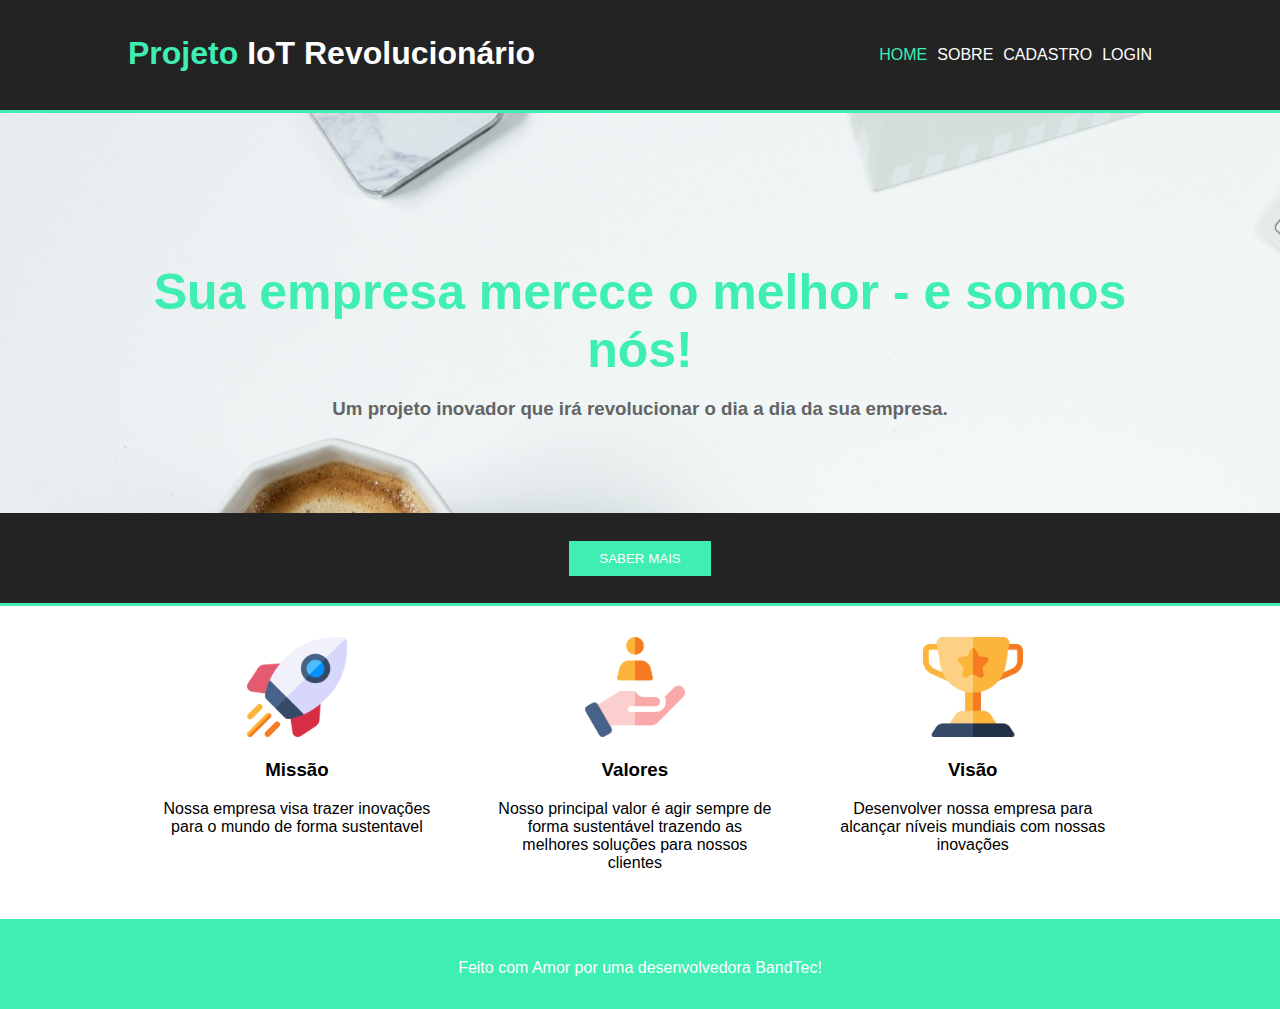
==== Projeto IoT Revolucionário/index.html @ 6df68c68 "Atualizando o que foi feito até a aula do dia 19/03" ====
<!DOCTYPE html>
<html lang="en">

<head>
    <meta charset="UTF-8">
    <meta http-equiv="X-UA-Compatible" content="IE=edge">
    <meta name="viewport" content="width=device-width, initial-scale=1.0">
    <title>Projeto IOT Revolucionário</title>

    <link rel="stylesheet" href="styles.css">

</head>

<body>
    <div class="header">
        <div class="container">
            <h1 class="logo"><span class="destaque">Projeto</span> IoT Revolucionário</h1>
        
            <ul class="navbar">
                <li><span class="destaque">Home</span></li>
                <li>Sobre</li>
                <li>Cadastro</li>
                <li>Login</li>
            </ul>
        </div>
    </div>

    <div class="banner"> <!-- jumbotron -->
        <div class="container">
            <h1 class="destaque">
                Sua empresa merece o melhor - e somos nós!
            </h1>
            <h3>
                Um projeto inovador que irá revolucionar o dia a dia da sua empresa. 
            </h3>
        </div>
    </div>

    <div class="saiba-mais">
        <div class="container">
            <button>Saber mais</button>
        </div>
    </div>
    
    <div class="box">
        <div class="container">
            <div class="box-item">
                <img src="img/missao.png" alt="Icone Missão">
                <h3>
                    Missão
                </h3>
                <p>Nossa empresa visa trazer inovações para o mundo de forma sustentavel</p>
            </div>
            <div class="box-item">
                <img src="img/valores.png" alt="Icone Valores">
                <h3>
                    Valores
                </h3>
                <p>Nosso principal valor é agir sempre de forma sustentável trazendo as melhores soluções para nossos clientes</p>
            </div>
            <div class="box-item">
                <img src="img/visao.png" alt="Icone Visão">
                <h3>
                    Visão
                </h3>
                <p>Desenvolver nossa empresa para alcançar níveis mundiais com nossas inovações</p>
            </div>
        </div>
    </div>

    <div class="footer">
        <div class="container">
            <h4>Feito com Amor por <a href="https://github.com/BiaVediner">uma desenvolvedora BandTec!</a></h4>
        </div>
    </div>
</body>

</html>
---- Projeto IoT Revolucionário/styles.css ----
body {
    font-family: Arial,sans-serif;
    margin: 0;
}

.header {
    background-color: #232323;
    color: #fff;
    overflow: auto;
    border-bottom: 3px solid rgb(62, 238, 179);
    /* border: espessura, estilo, cor */
    padding: 30px 0 30px 0;
    /* padding: acima direita abaixo esquerda */
}

.container {
    width: 80%;
    margin: auto;
}

.navbar {
    list-style: none;
    float: right;

}

.logo {
    margin: 0;
    float: left;
    padding-top: 5px;
}

.navbar li {
    float: left;
    margin-left: 10px; 
    text-transform: uppercase;
}

.destaque {
    color: rgb(62, 238, 179);
}

/* BANNNER */

.banner {
    text-align: center;
    background: rgb(207, 207, 207) url(img/banner-fundo.jpg) no-repeat fixed;
    /* background-color: rgb(207, 207, 207);
    background-image: url(img/banner.jpg);
    background-repeat: no-repeat; */
    background-size: cover;
    height: 400px;
}

.banner h1 {
    margin: 0;
    font-size: 50px;
    padding-top: 150px;
}

.banner h3 {
    color: #646464;
}

/* SAIBA MAIS*/

.saiba-mais button {
    border: 0;
    background-color: rgb(62, 238, 179);
    color: #fff;
    text-transform: uppercase; 
    padding: 10px 30px;
    margin-top: 28px;
}

.saiba-mais {
    text-align: center;
    background-color: #232323;
    height: 90px;
}

/* MISSAO VISAO VALORES*/

.box {
    border-top: 3px solid rgb(62, 238, 179);
    overflow: auto;
}

.box img {
    height: 100px;
    /*por boas práticas sempre mexer na altura*/
}

.box-item {
    float: left;
    text-align: center;
    width: 27%;
    padding: 3%;
}

/*FOOTER*/

.footer {
   text-align: center;
   background-color: rgb(62, 238, 179);
   height: 90px
}

.footer h4 {
    margin: 0;
    font-weight: 100;
    color: #fff;
    padding-top: 40px;
    cursor: pointer;
}

.footer a {
    text-decoration: none;
    color: #fff;
}
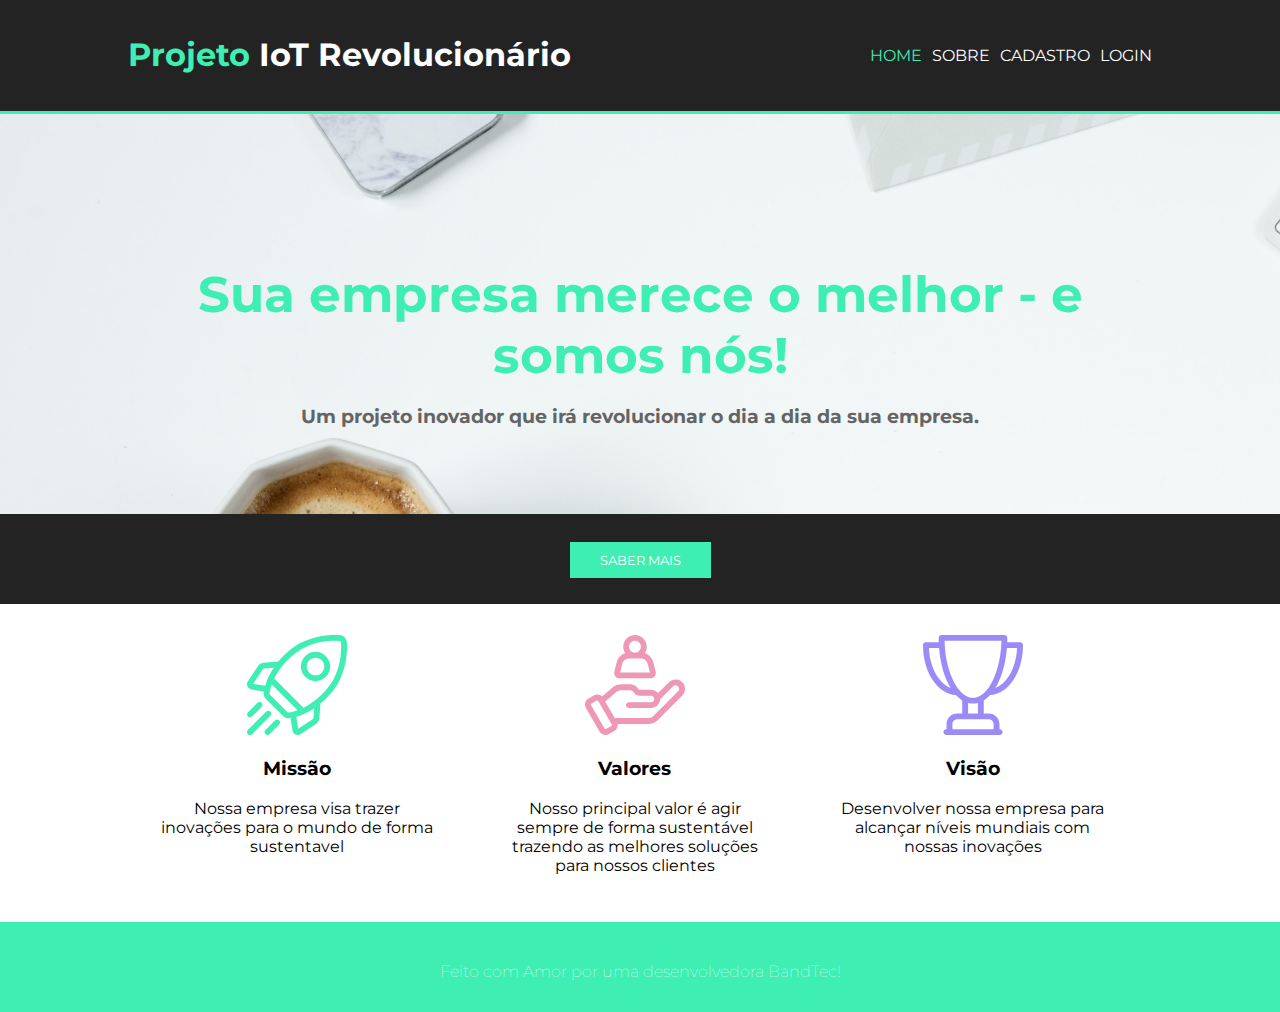
==== commit 923848e6: "Subindo a estilização do site" ====
--- a/Projeto IoT Revolucionário/index.html
+++ b/Projeto IoT Revolucionário/index.html
@@ -7,7 +7,8 @@
     <meta name="viewport" content="width=device-width, initial-scale=1.0">
     <title>Projeto IOT Revolucionário</title>
 
-    <link rel="stylesheet" href="styles.css">
+    <link rel="stylesheet" href="css/main.css">
+    <link rel="shortcut icon" href="img/icon.svg" type="image/x-icon">
 
 </head>
 
@@ -18,7 +19,7 @@
         
             <ul class="navbar">
                 <li><span class="destaque">Home</span></li>
-                <li>Sobre</li>
+                <li><a href="about-us.html">Sobre</a></li>
                 <li>Cadastro</li>
                 <li>Login</li>
             </ul>
@@ -45,21 +46,21 @@
     <div class="box">
         <div class="container">
             <div class="box-item">
-                <img src="img/missao.png" alt="Icone Missão">
+                <img src="img/missao.svg" alt="Icone Missão">
                 <h3>
                     Missão
                 </h3>
                 <p>Nossa empresa visa trazer inovações para o mundo de forma sustentavel</p>
             </div>
             <div class="box-item">
-                <img src="img/valores.png" alt="Icone Valores">
+                <img src="img/valores.svg" alt="Icone Valores">
                 <h3>
                     Valores
                 </h3>
                 <p>Nosso principal valor é agir sempre de forma sustentável trazendo as melhores soluções para nossos clientes</p>
             </div>
             <div class="box-item">
-                <img src="img/visao.png" alt="Icone Visão">
+                <img src="img/visao.svg" alt="Icone Visão">
                 <h3>
                     Visão
                 </h3>
--- a/Projeto IoT Revolucionário/css/main.css
+++ b/Projeto IoT Revolucionário/css/main.css
@@ -0,0 +1,127 @@
+@import url('https://fonts.googleapis.com/css2?family=Montserrat:wght@400;600&display=swap');
+
+body {
+    font-family: 'Montserrat', sans-serif;
+    margin: 0;
+}
+
+.header {
+    background-color: #232323;
+    color: #fff;
+    overflow: auto;
+    border-bottom: 3px solid rgb(62, 238, 179);
+    /* border: espessura, estilo, cor */
+    padding: 30px 0 30px 0;
+    /* padding: acima direita abaixo esquerda */
+}
+
+.container {
+    width: 80%;
+    margin: auto;
+}
+
+.navbar {
+    list-style: none;
+    float: right;
+
+}
+
+.logo {
+    margin: 0;
+    float: left;
+    padding-top: 5px;
+}
+
+.navbar li {
+    float: left;
+    margin-left: 10px; 
+    text-transform: uppercase;
+}
+
+.navbar a {
+    color: rgb(255, 255, 255);
+    text-decoration: none;
+}
+
+.destaque {
+    color: rgb(62, 238, 179);
+}
+
+/* BANNNER */
+
+.banner {
+    text-align: center;
+    background: rgb(207, 207, 207) url(../img/banner-fundo.jpg) no-repeat fixed;
+    /* background-color: rgb(207, 207, 207);
+    background-image: url(img/banner.jpg);
+    background-repeat: no-repeat; */
+    background-size: cover;
+    height: 400px;
+}
+
+.banner h1 {
+    margin: 0;
+    font-size: 50px;
+    padding-top: 150px;
+}
+
+.banner h3 {
+    color: #646464;
+}
+
+/* SAIBA MAIS*/
+
+.saiba-mais button {
+    border: 0;
+    background-color: rgb(62, 238, 179);
+    color: #fff;
+    text-transform: uppercase; 
+    padding: 10px 30px;
+    margin-top: 28px;
+    font-family: 'Montserrat', sans-serif;
+}
+
+.saiba-mais {
+    text-align: center;
+    background-color: #232323;
+    height: 90px;
+}
+
+/* MISSAO VISAO VALORES*/
+
+.box {
+    overflow: auto;
+}
+
+.box img {
+    height: 100px;
+    /*por boas práticas sempre mexer na altura*/
+}
+
+.box-item {
+    float: left;
+    text-align: center;
+    width: 27%;
+    padding: 3%;
+}
+
+/*FOOTER*/
+
+.footer {
+   text-align: center;
+   background-color: rgb(62, 238, 179);
+   height: 90px
+}
+
+.footer h4 {
+    margin: 0;
+    font-weight: 100;
+    color: #fff;
+    padding-top: 40px;
+    cursor: pointer;
+}
+
+.footer a {
+    text-decoration: none;
+    color: #fff;
+}